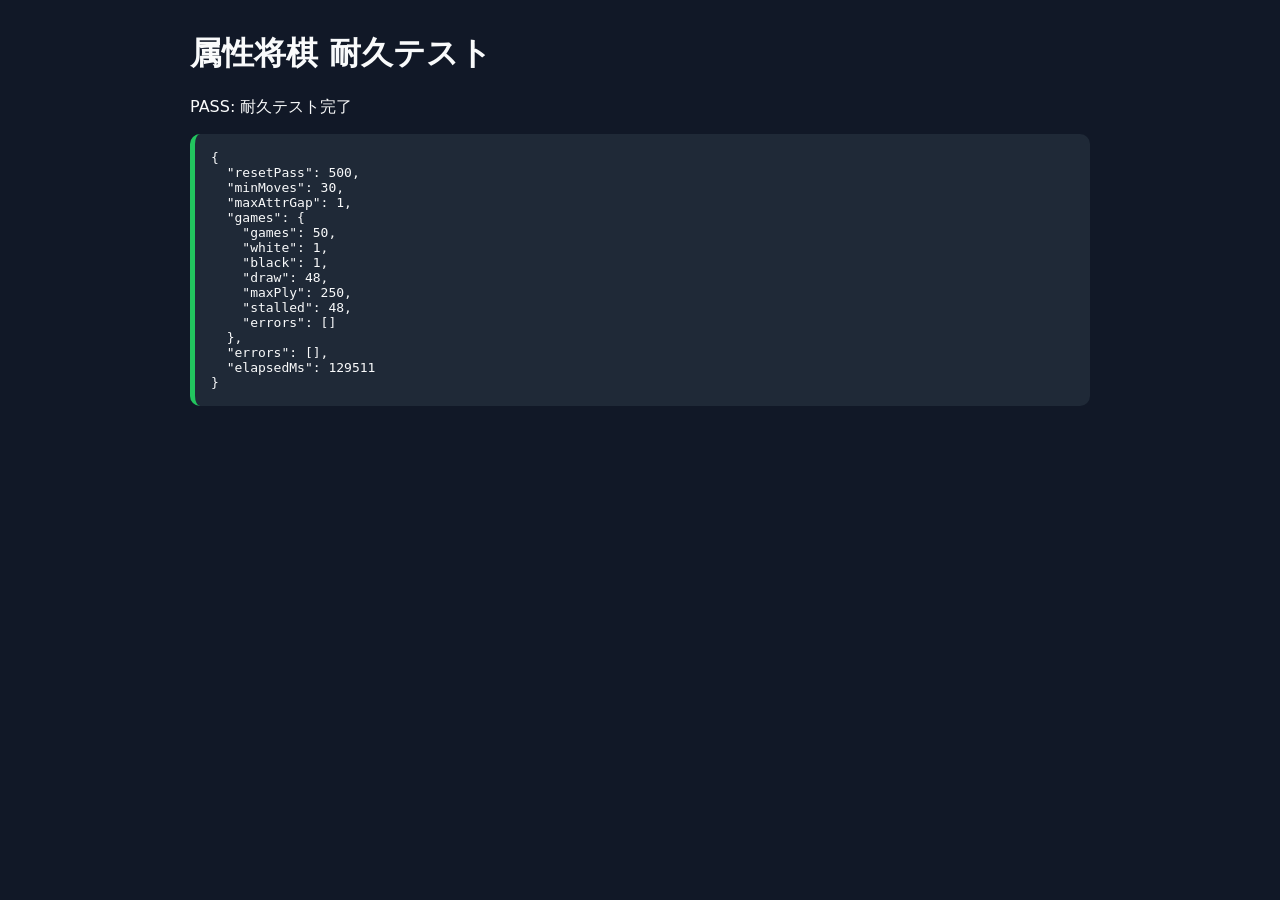
==== tests/durability.html @ 28f6adbf "Improve release readiness and durability testing" ====
<!doctype html>
<html lang="ja">
<head>
  <meta charset="utf-8">
  <meta name="viewport" content="width=device-width,initial-scale=1">
  <title>属性将棋 耐久テスト</title>
  <style>
    body{font-family:system-ui,sans-serif;max-width:900px;margin:32px auto;padding:0 16px;background:#111827;color:#f9fafb}
    iframe{position:absolute;width:1px;height:1px;opacity:0;pointer-events:none}
    pre{white-space:pre-wrap;padding:16px;border-radius:10px;background:#1f2937;border-left:5px solid #60a5fa}
    .pass{border-left-color:#22c55e}.fail{border-left-color:#ef4444}
  </style>
</head>
<body>
  <h1>属性将棋 耐久テスト</h1>
  <p id="status">ゲームを読み込んでいます…</p>
  <pre id="report">待機中</pre>
  <iframe id="game" src="../index.html" title="テスト対象"></iframe>
  <script>
    const frame=document.getElementById('game'),status=document.getElementById('status'),report=document.getElementById('report');
    frame.addEventListener('load',()=>setTimeout(run,300));
    function run(){
      status.textContent='初期化500回と自己対戦50局を実行しています…';
      setTimeout(()=>{
        try{
          const result=frame.contentWindow.eval(`(()=>{
            const started=performance.now(),errors=[];let resetPass=0,minMoves=Infinity,maxAttrGap=0;
            for(let i=0;i<500;i++)try{
              const s=initialState(),pieces=s.board.flat().filter(Boolean),counts=Object.values(pieces.reduce((a,p)=>(a[p.attr]=(a[p.attr]||0)+1,a),{}));
              const previous=state;state=s;const moves=allMoves(s.turn);state=previous;
              minMoves=Math.min(minMoves,moves.length);maxAttrGap=Math.max(maxAttrGap,Math.max(...counts)-Math.min(...counts));
              if(pieces.length===40&&moves.length>0&&counts.length===3&&Math.max(...counts)-Math.min(...counts)<=1)resetPass++;
            }catch(error){errors.push('reset '+(i+1)+': '+error.message)}
            const games=runSelfPlayGames(50,250);if(games.errors.length)errors.push(...games.errors.map(e=>'game '+e.game+': '+e.message));
            return{resetPass,minMoves,maxAttrGap,games,errors,elapsedMs:Math.round(performance.now()-started)};
          })()`);
          const pass=result.resetPass===500&&result.errors.length===0&&result.games.games===50;
          report.className=pass?'pass':'fail';
          report.textContent=JSON.stringify(result,null,2);
          status.textContent=pass?'PASS: 耐久テスト完了':'FAIL: エラーを確認してください';
          document.title=(pass?'PASS':'FAIL')+' - 属性将棋 耐久テスト';
        }catch(error){report.className='fail';report.textContent=error.stack;status.textContent='FAIL';document.title='FAIL - 属性将棋 耐久テスト'}
      },20);
    }
  </script>
</body>
</html>
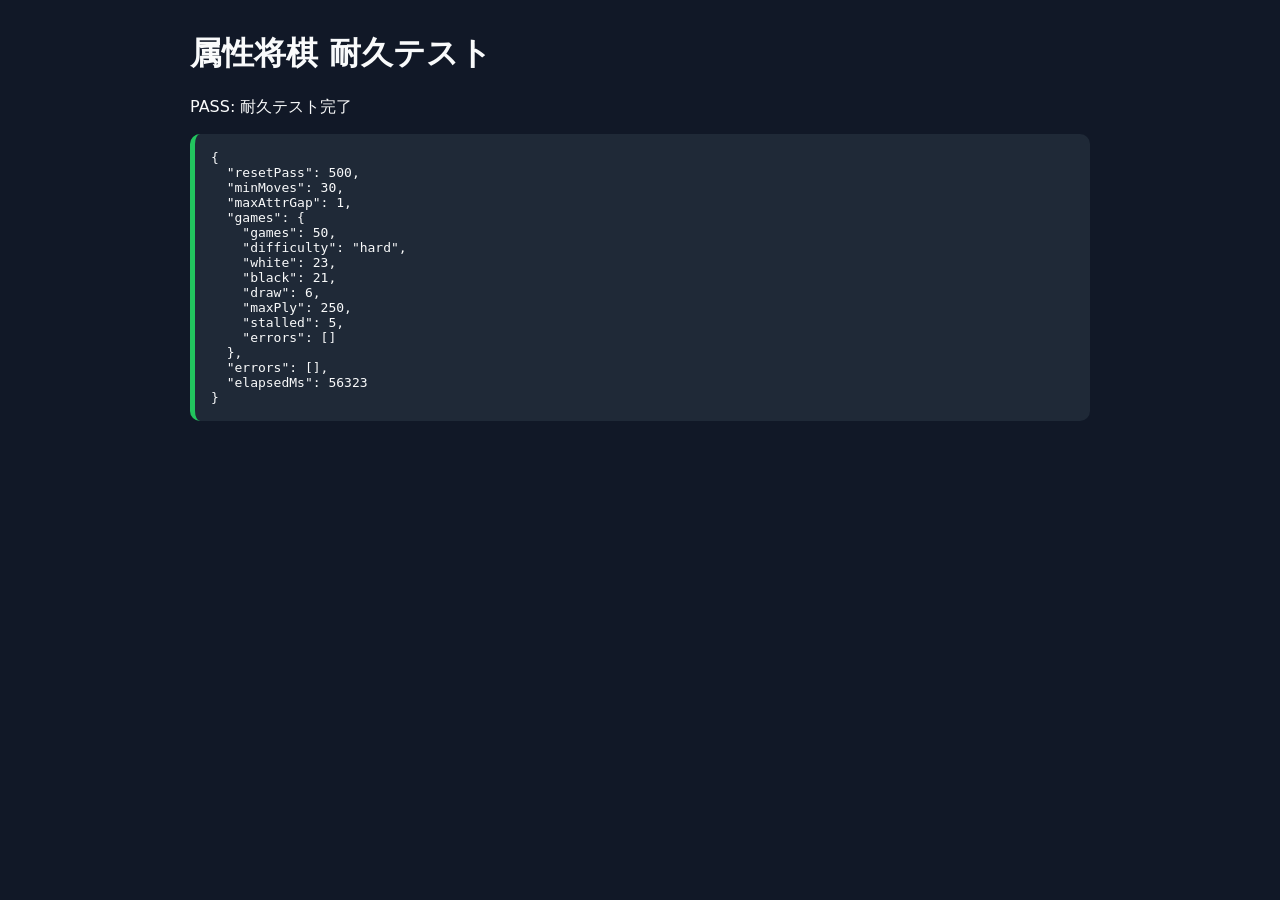
==== commit 70c79f81: "Advance release readiness with persistence and stronger AI" ====
--- a/tests/durability.html
+++ b/tests/durability.html
@@ -6,7 +6,7 @@
   <title>属性将棋 耐久テスト</title>
   <style>
     body{font-family:system-ui,sans-serif;max-width:900px;margin:32px auto;padding:0 16px;background:#111827;color:#f9fafb}
-    iframe{position:absolute;width:1px;height:1px;opacity:0;pointer-events:none}
+    iframe{position:absolute;left:-10000px;top:0;width:1200px;height:900px;pointer-events:none}
     pre{white-space:pre-wrap;padding:16px;border-radius:10px;background:#1f2937;border-left:5px solid #60a5fa}
     .pass{border-left-color:#22c55e}.fail{border-left-color:#ef4444}
   </style>
@@ -15,10 +15,11 @@
   <h1>属性将棋 耐久テスト</h1>
   <p id="status">ゲームを読み込んでいます…</p>
   <pre id="report">待機中</pre>
-  <iframe id="game" src="../index.html" title="テスト対象"></iframe>
+  <iframe id="game" title="テスト対象"></iframe>
   <script>
-    const frame=document.getElementById('game'),status=document.getElementById('status'),report=document.getElementById('report');
-    frame.addEventListener('load',()=>setTimeout(run,300));
+    const frame=document.getElementById('game'),status=document.getElementById('status'),report=document.getElementById('report');let started=false;
+    function startWhenReady(){if(started)return;if(frame.contentDocument?.querySelectorAll('.square').length===81){started=true;setTimeout(run,100);return}setTimeout(startWhenReady,100)}
+    frame.addEventListener('load',startWhenReady);frame.src='../index.html';startWhenReady();
     function run(){
       status.textContent='初期化500回と自己対戦50局を実行しています…';
       setTimeout(()=>{
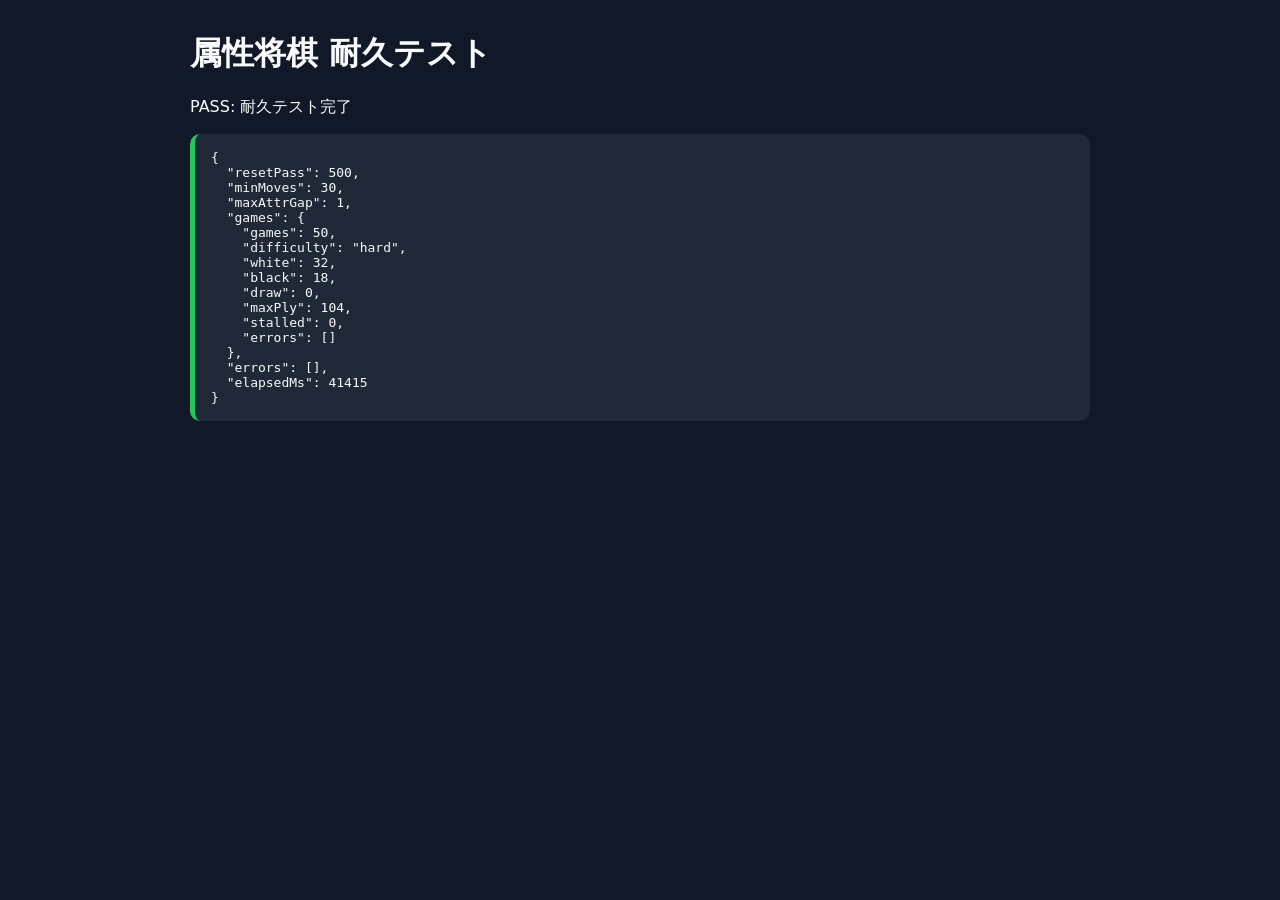
==== commit bbd966bf: "Prepare RC1 and clarify reinforcement eligibility" ====
--- a/tests/durability.html
+++ b/tests/durability.html
@@ -19,7 +19,8 @@
   <script>
     const frame=document.getElementById('game'),status=document.getElementById('status'),report=document.getElementById('report');let started=false;
     function startWhenReady(){if(started)return;if(frame.contentDocument?.querySelectorAll('.square').length===81){started=true;setTimeout(run,100);return}setTimeout(startWhenReady,100)}
-    frame.addEventListener('load',startWhenReady);frame.src='../index.html';startWhenReady();
+    localStorage.setItem('attributeShogiTutorialSeen','yes');localStorage.removeItem('attributeShogiSavedGame');
+    frame.addEventListener('load',startWhenReady);frame.src='../index.html?durability=rc1';startWhenReady();
     function run(){
       status.textContent='初期化500回と自己対戦50局を実行しています…';
       setTimeout(()=>{
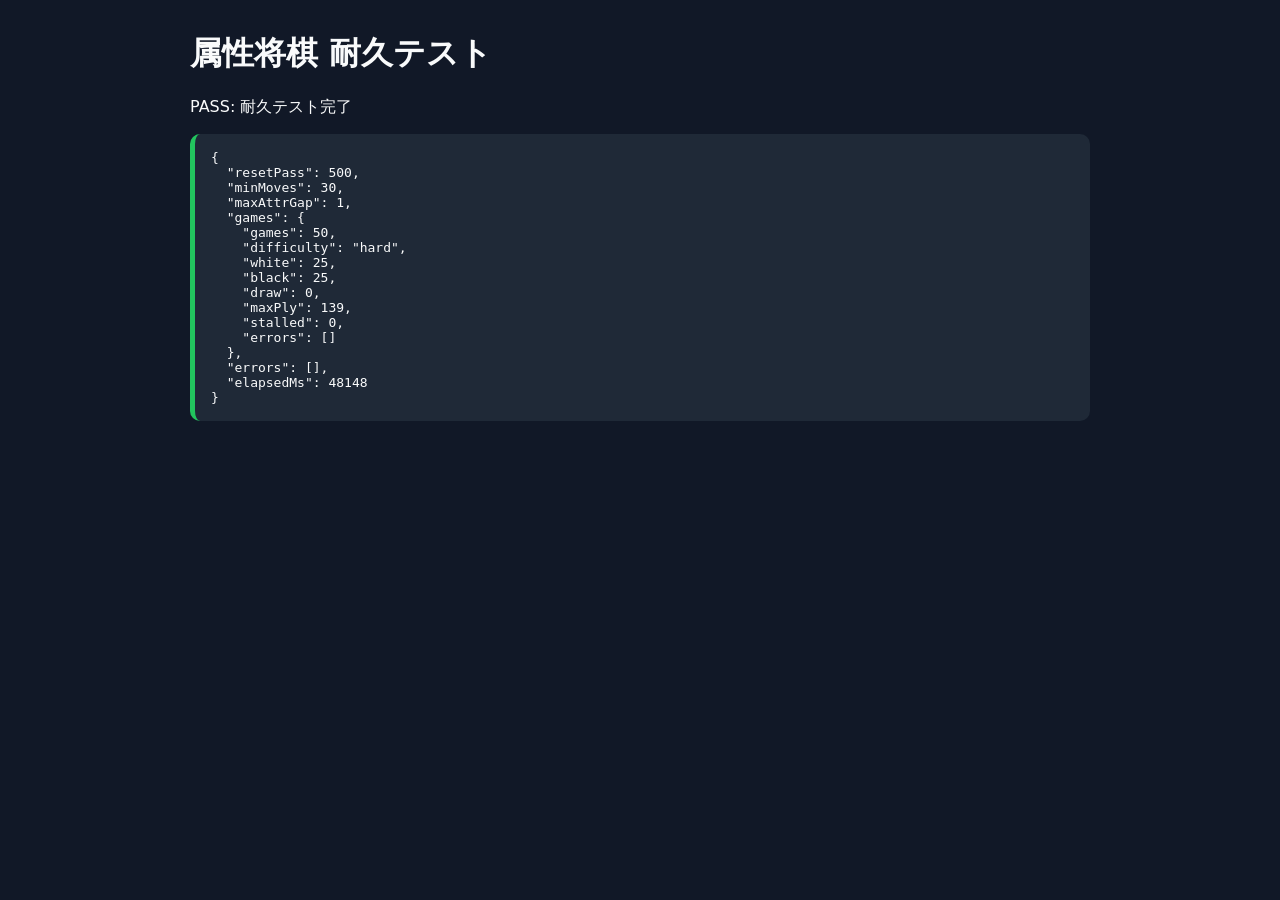
==== commit 86ea6b98: "Add international UI and interactive tutorial" ====
--- a/tests/durability.html
+++ b/tests/durability.html
@@ -19,7 +19,7 @@
   <script>
     const frame=document.getElementById('game'),status=document.getElementById('status'),report=document.getElementById('report');let started=false;
     function startWhenReady(){if(started)return;if(frame.contentDocument?.querySelectorAll('.square').length===81){started=true;setTimeout(run,100);return}setTimeout(startWhenReady,100)}
-    localStorage.setItem('attributeShogiTutorialSeen','yes');localStorage.removeItem('attributeShogiSavedGame');
+    localStorage.setItem('attributeShogiTutorialSeen','yes');localStorage.setItem('attributeShogiLanguage','ja');localStorage.removeItem('attributeShogiSavedGame');
     frame.addEventListener('load',startWhenReady);frame.src='../index.html?durability=rc1';startWhenReady();
     function run(){
       status.textContent='初期化500回と自己対戦50局を実行しています…';
